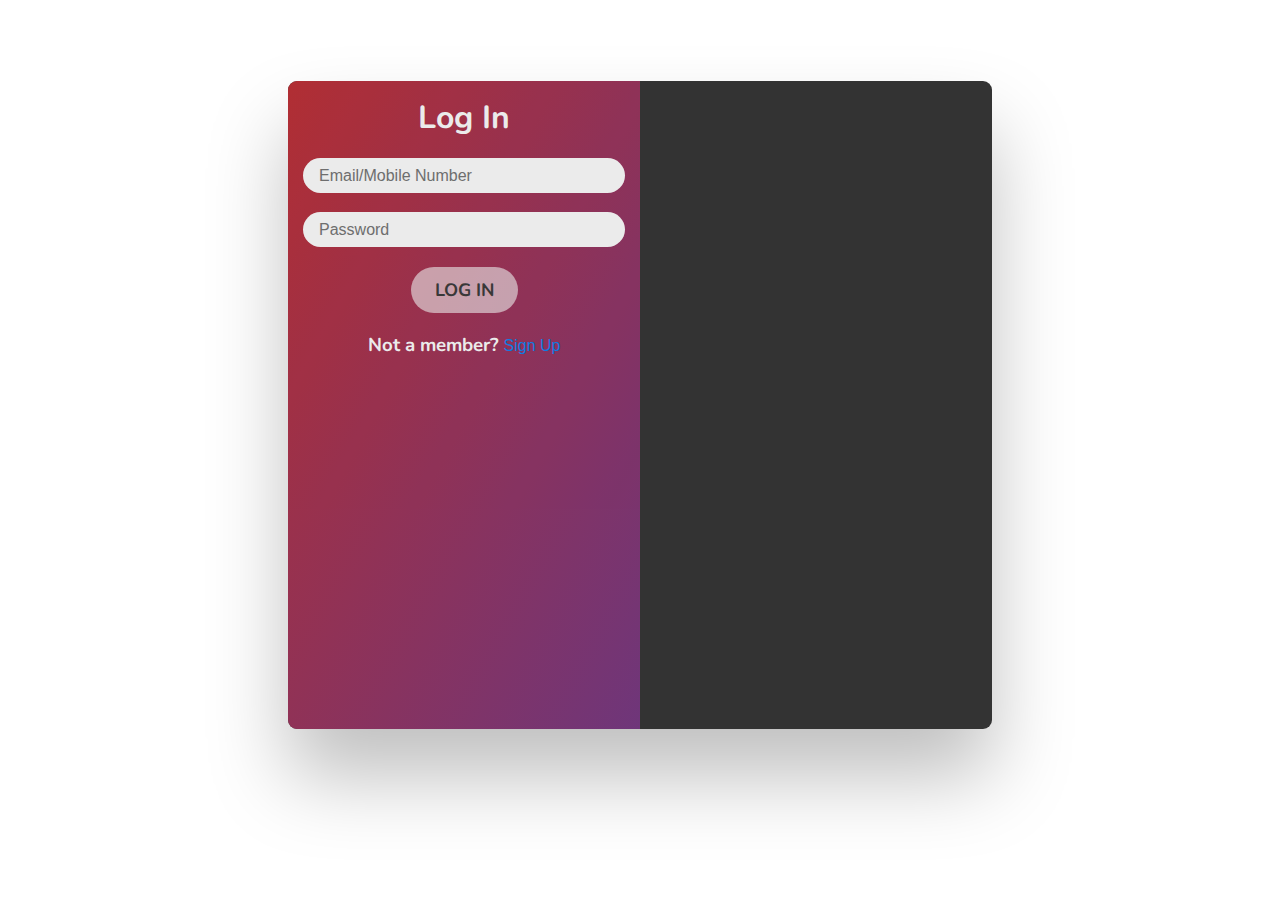
==== LogIn.html @ 8cc5b807 "commit" ====
<!DOCTYPE html>
<html lang="en">
<head>
    <meta charset="UTF-8">
    <meta http-equiv="X-UA-Compatible" content="IE=edge">
    <meta name="viewport" content="width=device-width, initial-scale=1.0">
    <title>LogIn/SignUp Form</title>
    <link rel="styleSheet" href="LogIn.css">
</head>
<body>
<main>    
    <!-- Login section -->
    <div class="logInForm">
        <h1>Log In</h1>
        <input type="text" class="username" placeholder="Email/Mobile Number" required><br>
       <input type="password" class="password" placeholder="Password" required><br>
       <button type="submit" class="btn_login">Log In</button>
       <h3>Not a member? <button class="signUp">Sign Up</button></h3>
    </div>
    <!-- SignUp section -->
    <div class="signInForm hidden">
        <h1>Sign-Up</h1>
        
        <h3>Already a member? <button class="login">Log in</button></h3>
        <input type="text" class="frstName" placeholder="Username" required>
        <!-- <input type="text" class="lastName" placeholder="Last name" required><br> -->
        <input type="email" class="email" required placeholder="Email"><br>
        <input type="password" class="passwrd" placeholder="Password" required><br>
        <input type="tel" class="phoneNum" placeholder="Mobile number" required><br>
        <button type="submit" class="btn_signup">Sign Up</button>

    </div>

</main>
 
</body>
</html>
<script type="module" src="LogIn.js"></script>
---- LogIn.css ----
@import url("https://fonts.googleapis.com/css2?family=Nunito&display=swap");

* {
  margin: 0;
  padding: 0;
  box-sizing: inherit;
}
html {
  font-size: 1rem;
  box-sizing: border-box;
}
body {
  font-family: "Nunito", sans-serif;
  font-weight: 400;
  height: 90vh;
  color: #333;
  display: flex;
  align-items: center;
  justify-content: center;
}

main {
  background-color: rgba(255, 255, 255, 0.35);
  /* backdrop-filter: blur(200px);
  filter: blur(); */
  box-shadow: 0 3rem 5rem rgba(0, 0, 0, 0.25);
  border-radius: 9px;
  overflow: hidden;
  display: flex;
  background-color: #333;
  width: 55%;
  height: 80%;
}

.signInForm,
.logInForm {
  background-image: linear-gradient(to top left, #753682 0%, #bf2e34 100%);
  opacity: 0.9;
  color: #fff;
  width: 50%;
  padding: 15px;
  text-align: center;
  transition: all 0.75s;
}
.signInForm > h1,
.signInForm > h3,
.signInForm > input,
.logInForm > h1,
.logInForm > input,
button {
  margin-bottom: 1.2rem;
}

.signInForm > input,
.logInForm > input {
  width: 100%;
  height: 35px;
  border: none;
  border-radius: 30px;
  padding-left: 1rem;
  font-size: 1rem;
}
.login,
.signUp {
  border: none;
  background-color: rgba(255, 255, 255, 0);
  text-decoration: none;
  color: #0a83f5;
  cursor: pointer;
  font-size: 1rem;
}

.btn_signup,
.btn_login {
  color: #3a3939;
  background: none;
  border: none;
  font-family: inherit;
  font-size: 18px;
  text-transform: uppercase;
  cursor: pointer;
  font-weight: bold;
  /* transition: all 0.2s; */

  background-color: rgba(255, 255, 255, 0.6);
  /* backdrop-filter: blur(10px); */

  padding: 0.7rem 1.5rem;
  border-radius: 50rem;
}
.hidden {
  opacity: 0;
}
@media screen and (max-width:480px){
  .logInForm {
    width: 50%;
    
    text-align: center;
    transition: all 0.75s;
  }
  main{
    flex: 1 1 auto;
    width: 90%;
     height: 60%;
   } 

}
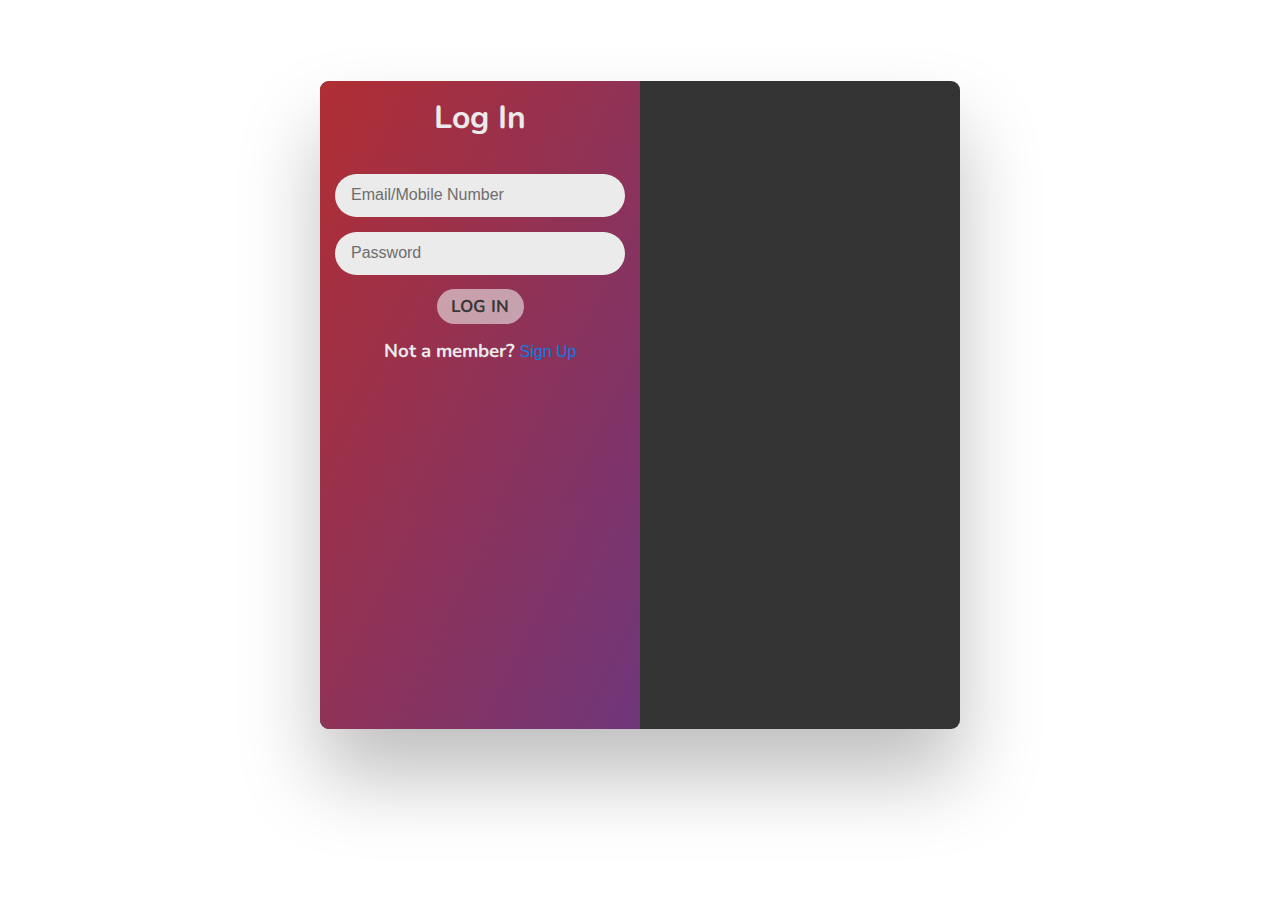
==== commit 5d7ab949: "final Update" ====
--- a/LogIn.html
+++ b/LogIn.html
@@ -23,7 +23,6 @@
         
         <h3>Already a member? <button class="login">Log in</button></h3>
         <input type="text" class="frstName" placeholder="Username" required>
-        <!-- <input type="text" class="lastName" placeholder="Last name" required><br> -->
         <input type="email" class="email" required placeholder="Email"><br>
         <input type="password" class="passwrd" placeholder="Password" required><br>
         <input type="tel" class="phoneNum" placeholder="Mobile number" required><br>
--- a/LogIn.css
+++ b/LogIn.css
@@ -21,14 +21,12 @@
 
 main {
   background-color: rgba(255, 255, 255, 0.35);
-  /* backdrop-filter: blur(200px);
-  filter: blur(); */
   box-shadow: 0 3rem 5rem rgba(0, 0, 0, 0.25);
   border-radius: 9px;
   overflow: hidden;
   display: flex;
   background-color: #333;
-  width: 55%;
+  width: 50%;
   height: 80%;
 }
 
@@ -42,19 +40,22 @@
   text-align: center;
   transition: all 0.75s;
 }
+
 .signInForm > h1,
 .signInForm > h3,
 .signInForm > input,
-.logInForm > h1,
 .logInForm > input,
 button {
-  margin-bottom: 1.2rem;
+  margin-bottom: 5%;
+}
+.logInForm> h1{
+  margin-bottom: 12%;
 }
 
 .signInForm > input,
 .logInForm > input {
   width: 100%;
-  height: 35px;
+  height: 7%;
   border: none;
   border-radius: 30px;
   padding-left: 1rem;
@@ -76,32 +77,87 @@
   background: none;
   border: none;
   font-family: inherit;
-  font-size: 18px;
+  font-size: 17px;
   text-transform: uppercase;
   cursor: pointer;
   font-weight: bold;
-  /* transition: all 0.2s; */
-
   background-color: rgba(255, 255, 255, 0.6);
-  /* backdrop-filter: blur(10px); */
-
-  padding: 0.7rem 1.5rem;
+  padding: 2% 5%;
   border-radius: 50rem;
 }
 .hidden {
   opacity: 0;
 }
-@media screen and (max-width:480px){
+@media screen and (min-width: 300px) and (max-width:480px){
   .logInForm {
-    width: 50%;
-    
+    width: 50%;    
     text-align: center;
     transition: all 0.75s;
   }
   main{
-    flex: 1 1 auto;
     width: 90%;
-     height: 60%;
+     height: 40%;
    } 
+   .signInForm > h1,.logInForm > h1{
+    font-size: 15px ;
+   }
+   .btn_signup,
+.btn_login,.login,.signUp{
+  font-size: 10px;
+}
+.signInForm > h3,.logInForm > h3{
+  font-size: 15px;
+}
+.signInForm > input,
+.logInForm > input{
+  font-size: 10px;
+}
+}
+/* @media screen and (min-width: 481px) and (max-width: 768px) {
+  .logInForm {
+    width: 50%;    
+    text-align: center;
+    transition: all 0.75s;
+  }
+  main{
+    width: 85%;
+     height: 50%;
+   } 
+   .signInForm > input,
+.logInForm > input {
+  width: 100%;
+  height: 7%;
+  border: none;
+  border-radius: 30px;
+  padding-left: 1rem;
+  font-size: 1rem;
+}
+} */
+@media screen and (min-width: 769px) and (max-width: 1115px) {
+  .logInForm {
+    width: 50%;    
+    text-align: center;
+    transition: all 0.75s;
+  }
+  main{
+    width: 85%;
+     height: 40%;
+   } 
+   .signInForm > input,
+.logInForm > input {
+  width: 100%;
+  height: 7.5%;
+  font-size: 21px;
+}
+.signInForm > h1,.logInForm > h1{
+  font-size: 32px ;
+ }
+ .btn_signup,
+.btn_login,.login,.signUp{
+font-size: 22px;
+}
+.signInForm > h3,.logInForm > h3{
+font-size: 28px;
+}
 
 }